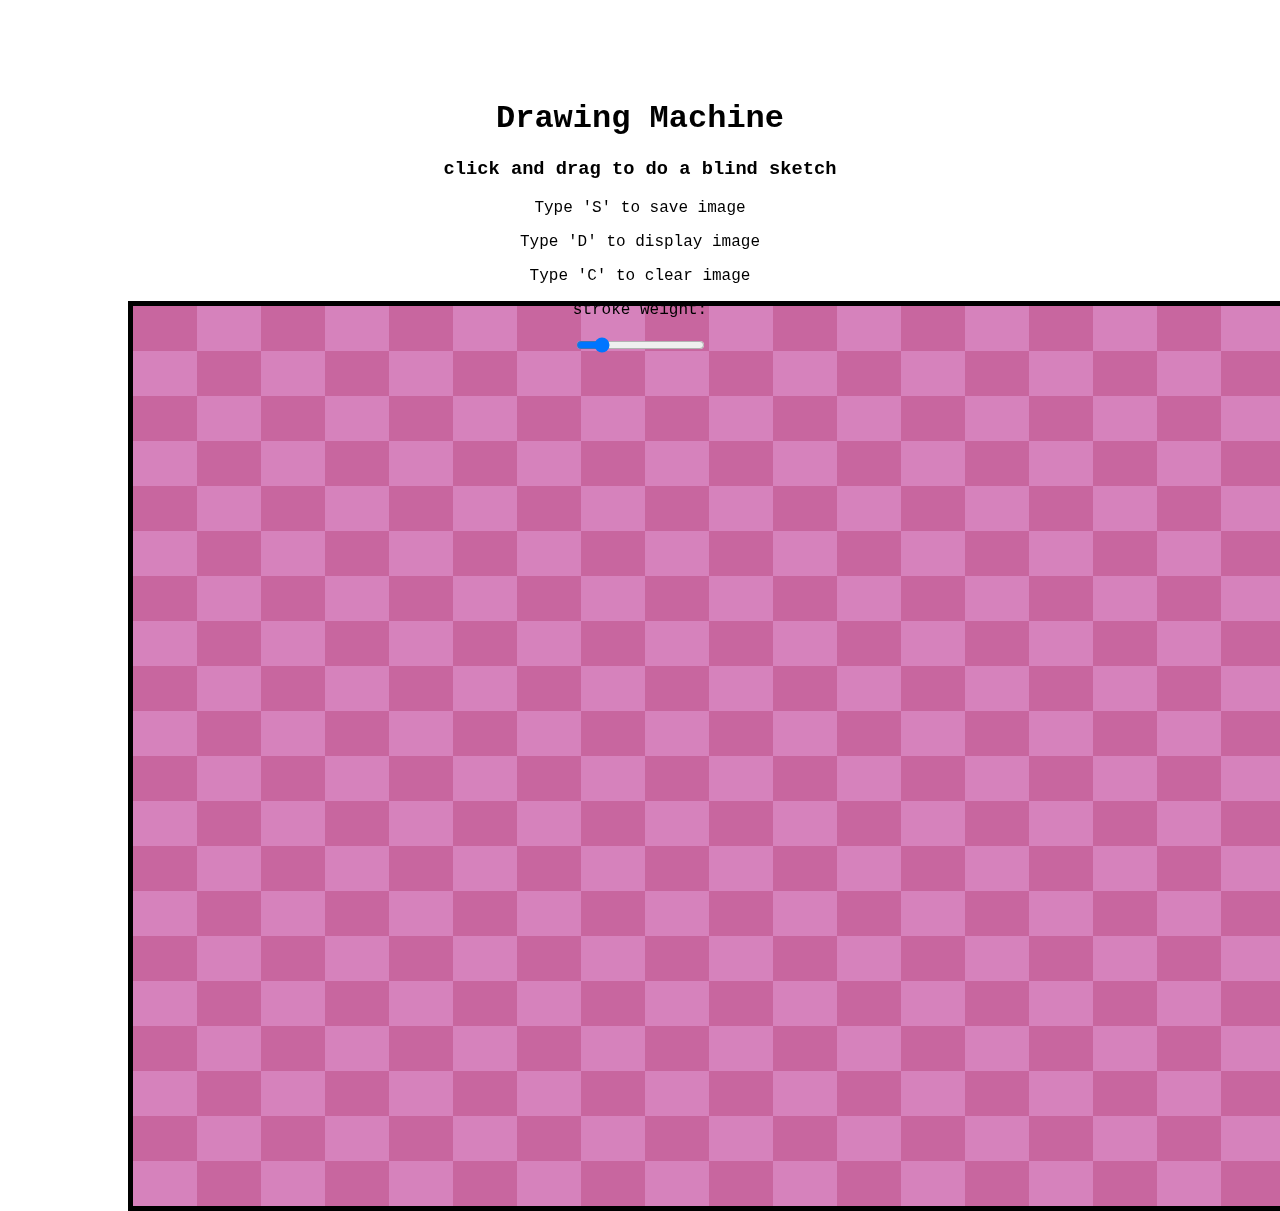
==== final-drawing-machine/index.html @ 0cf6ddcb "addition" ====
<!DOCTYPE html>
<html>

<head>
    <script src="p5.js"></script>
    <script src="p5.dom.min.js"></script>
   
    <link rel="stylesheet" type="text/css" href="style.css">
    <meta charset="utf-8">
	<script src="sketch.js"></script>

  </head>
  <body>
    <h1>Drawing Machine</h1>
    <h3>click and drag to do a blind sketch</h3>
    <p>Type 'S' to save image</p>
    <p>Type 'D' to display image</p>
    <p>Type 'C' to clear image</p>
  

</body>
</html>
---- final-drawing-machine/style.css ----
html{
  margin: 0;
  padding: 0;
}

body{
	margin: 100px auto 0 auto;
	width: 80%;
	text-align: center;
	font-family: "courier", monospace;

}
canvas {
margin: 0 auto 0 auto;
position: absolute;
z-index: -1;
  display: block;
  border: 5px, solid black;

}
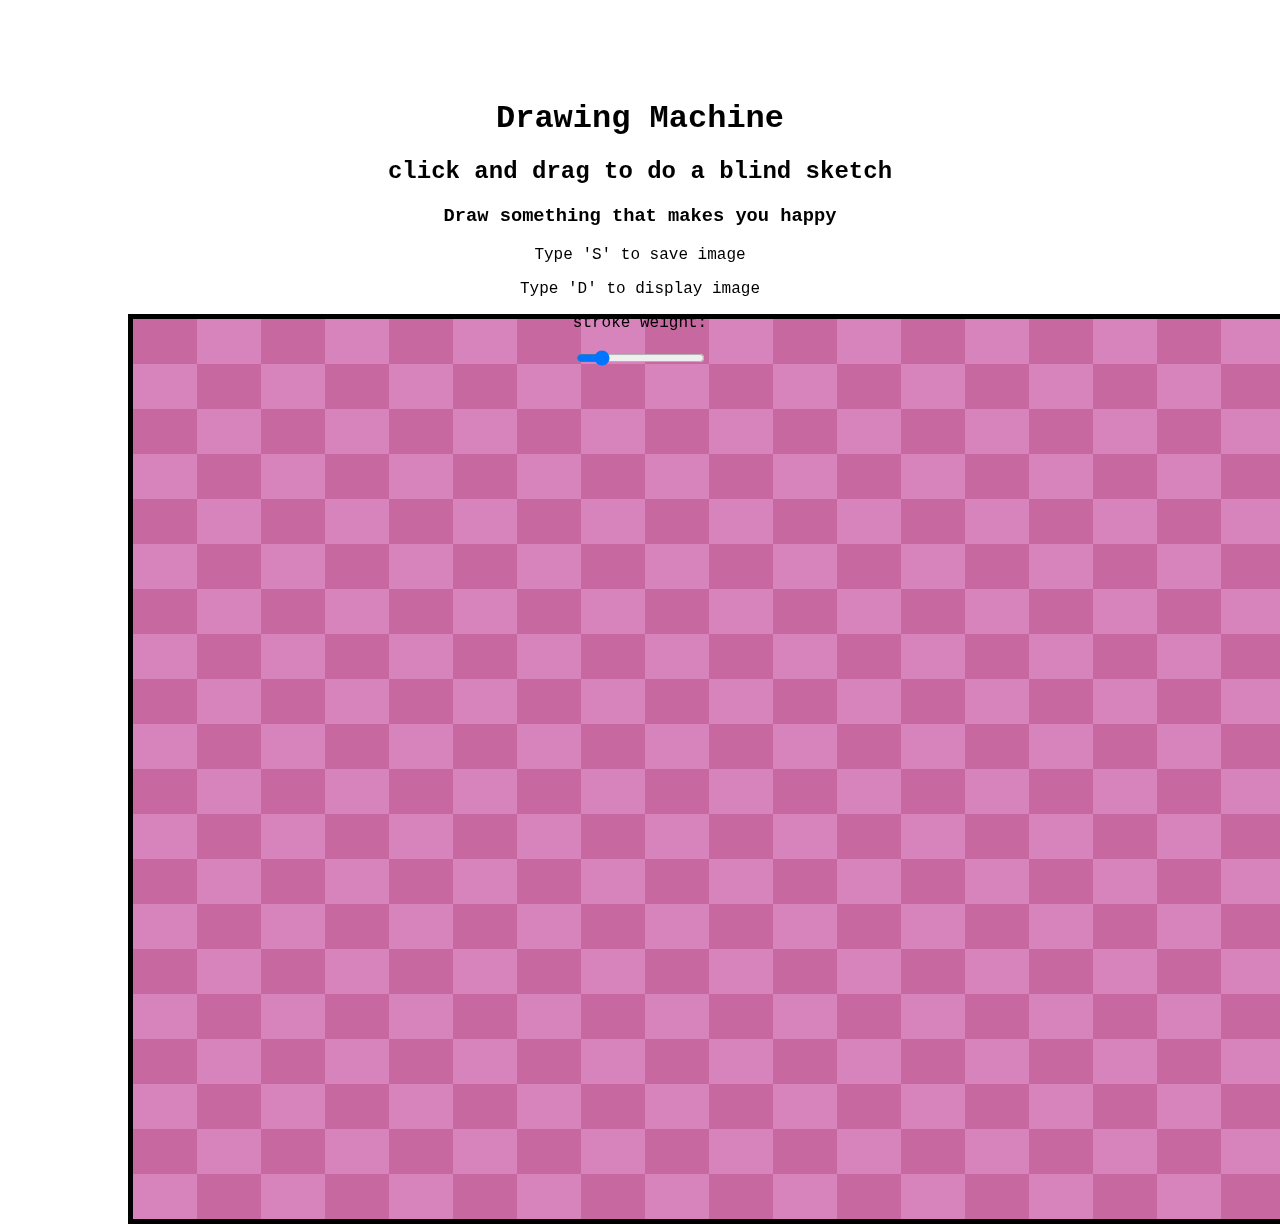
==== commit c1d5ca0f: "ahhhhhhhhhupdate" ====
--- a/final-drawing-machine/index.html
+++ b/final-drawing-machine/index.html
@@ -12,10 +12,12 @@
   </head>
   <body>
     <h1>Drawing Machine</h1>
-    <h3>click and drag to do a blind sketch</h3>
+    <h2>click and drag to do a blind sketch</h2>
+    <h3>Draw something that makes you happy</h3>
+
     <p>Type 'S' to save image</p>
     <p>Type 'D' to display image</p>
-    <p>Type 'C' to clear image</p>
+    
   
 
 </body>
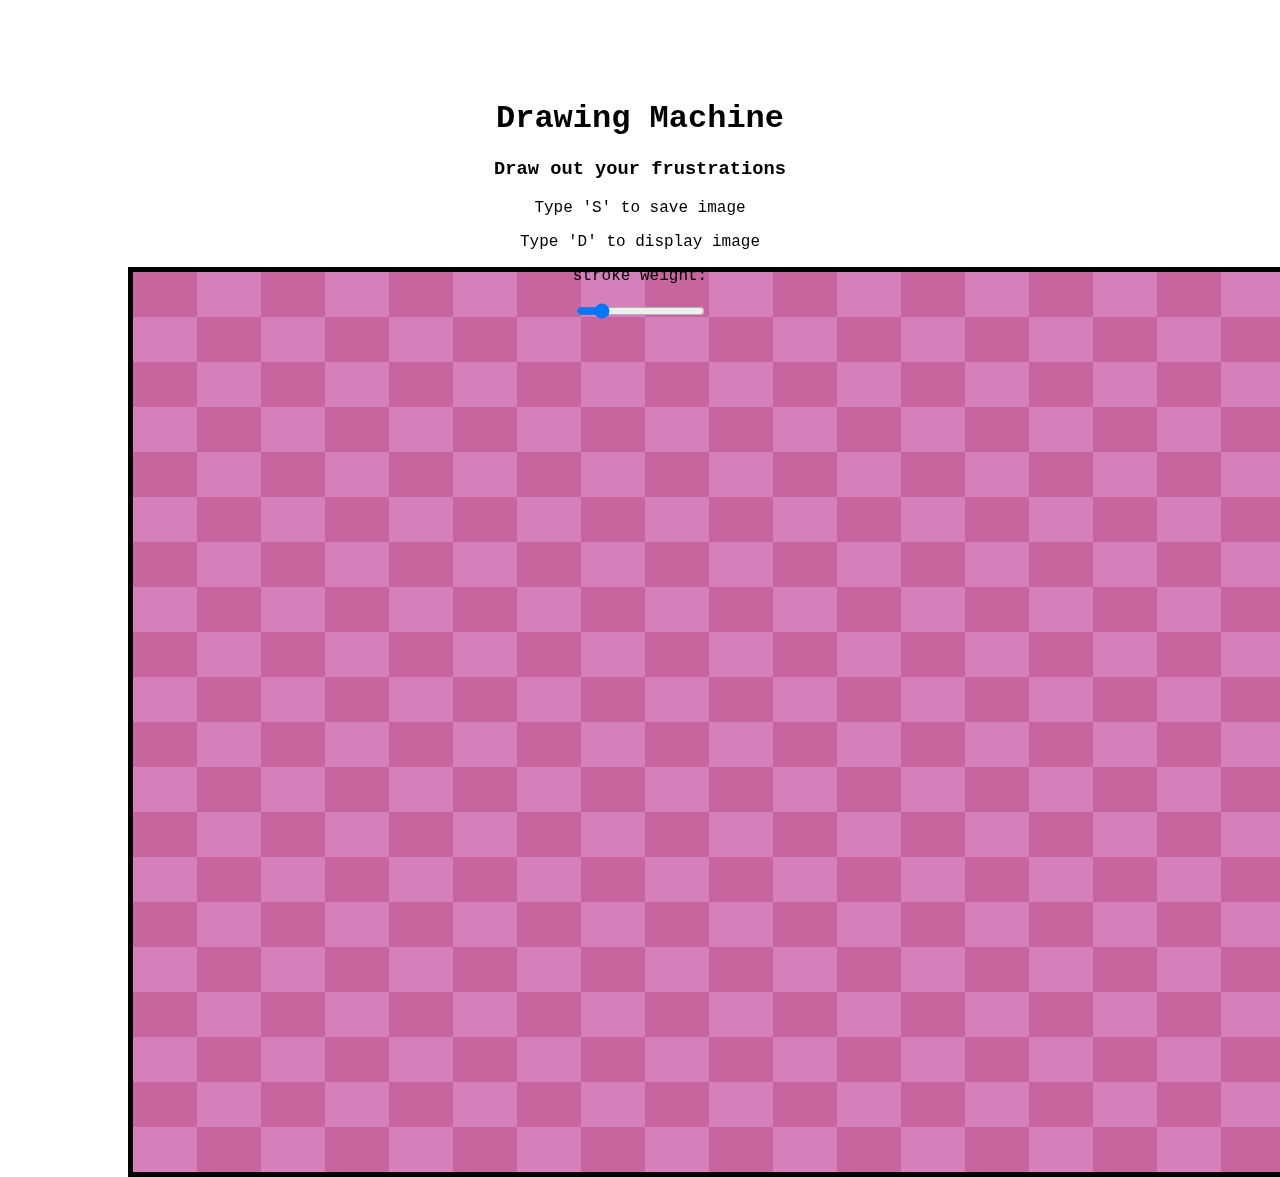
==== commit eb54245a: "drawing" ====
--- a/final-drawing-machine/index.html
+++ b/final-drawing-machine/index.html
@@ -12,9 +12,7 @@
   </head>
   <body>
     <h1>Drawing Machine</h1>
-    <h2>click and drag to do a blind sketch</h2>
-    <h3>Draw something that makes you happy</h3>
-
+    <h3>Draw out your frustrations</h3>
     <p>Type 'S' to save image</p>
     <p>Type 'D' to display image</p>
     
